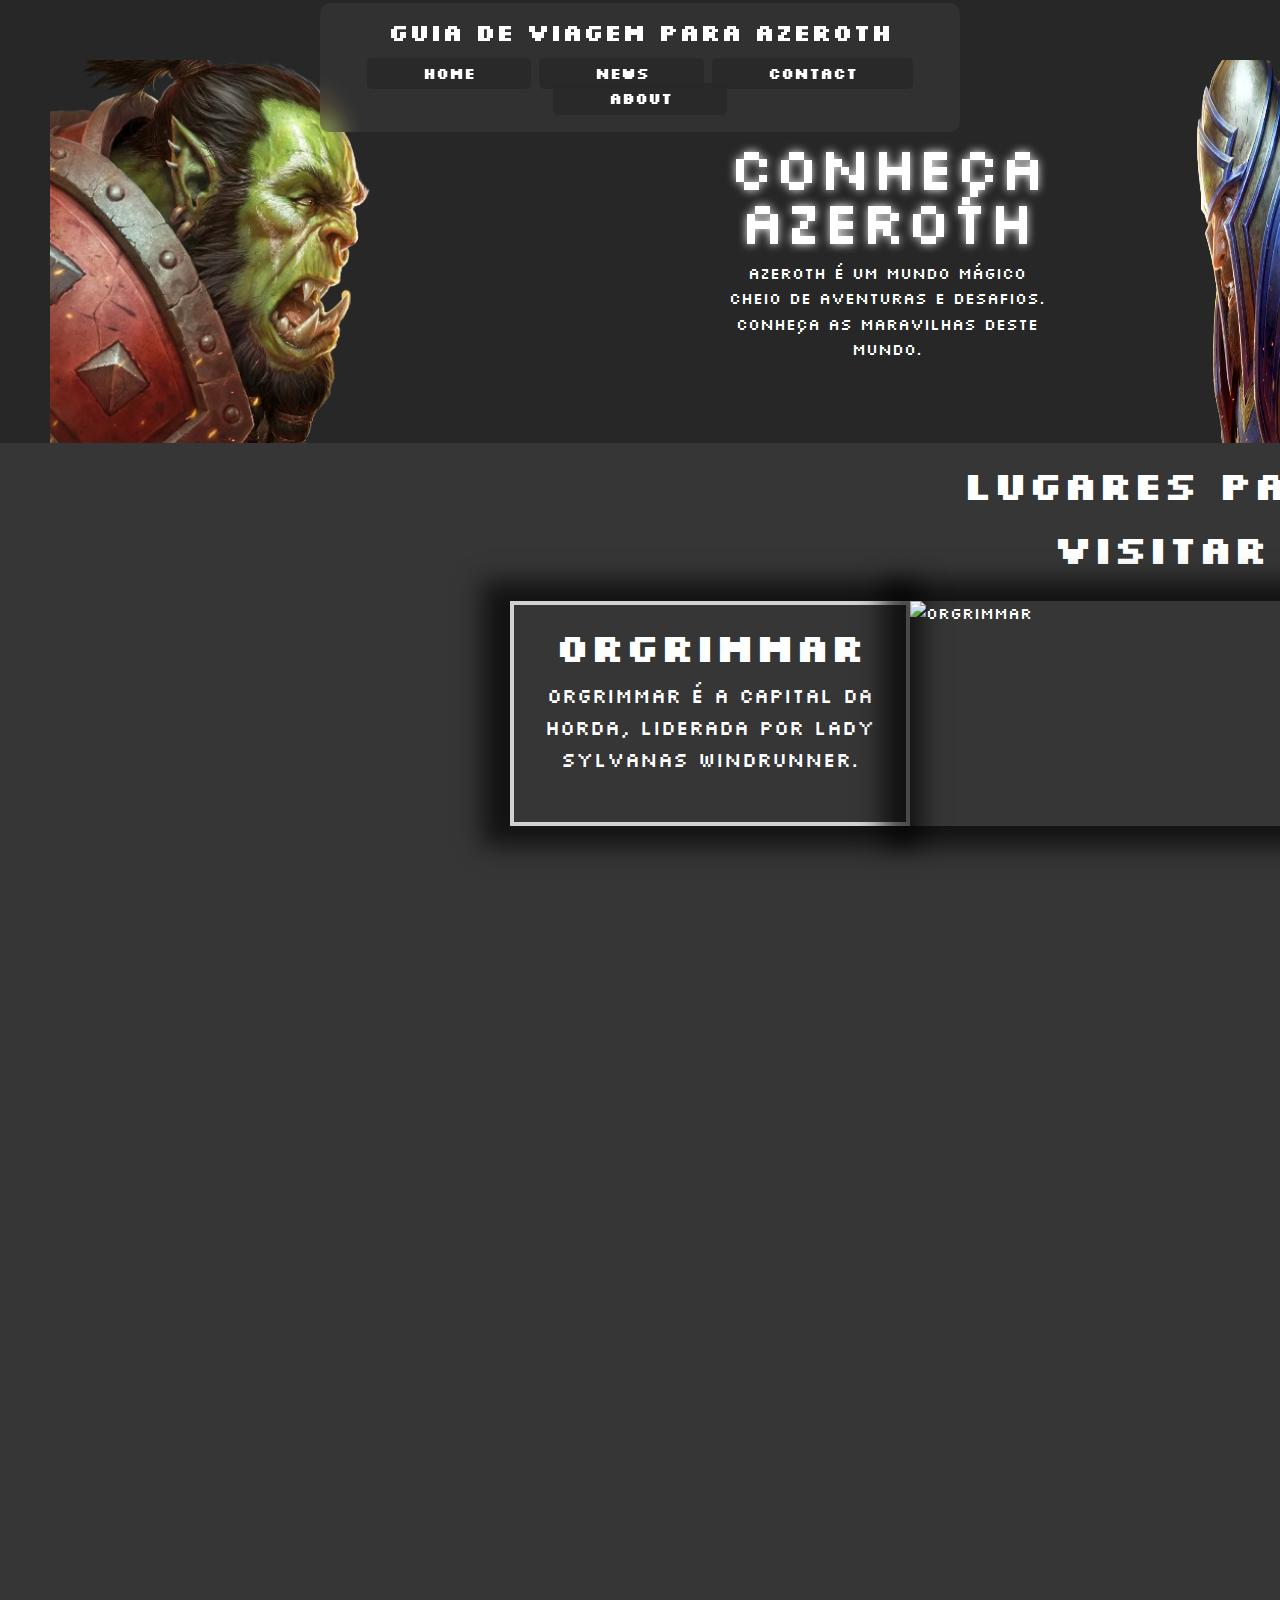
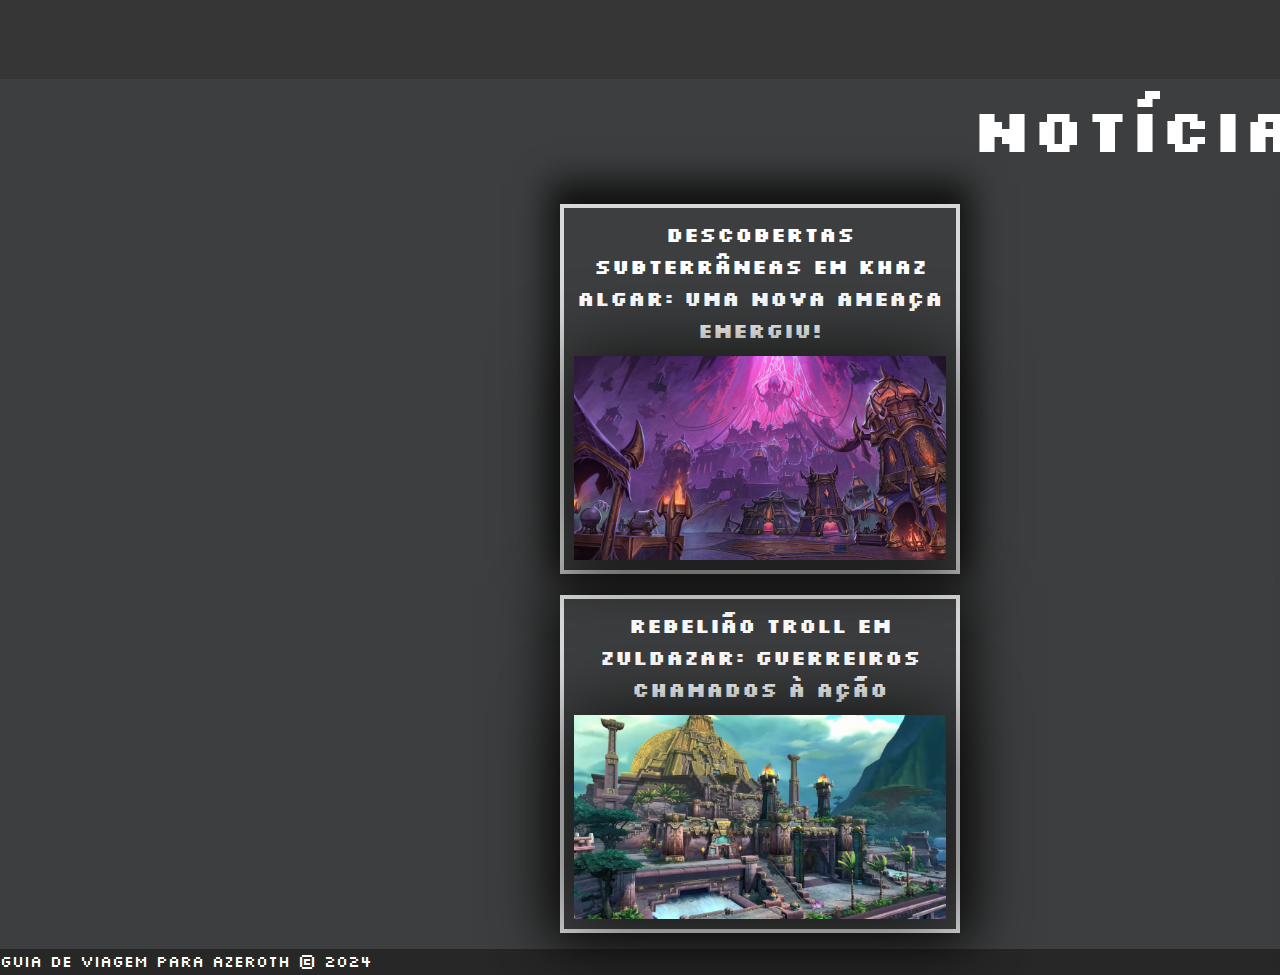
==== index.html @ 990180a2 "Versão 1 da Atividade Somativa 1 de Desenvolvimento Web - Guia de Viagem Azeroth" ====
<!DOCTYPE html>
<html>
<head>
    <meta name="viewport" content="width=device-width, initial-scale=1.0">
    <meta charset="UTF-8">
    <link rel="stylesheet" href="style/style.css">
    <link rel="preconnect" href="https://fonts.googleapis.com">
    <link rel="preconnect" href="https://fonts.gstatic.com" crossorigin>
    <link href="https://fonts.googleapis.com/css2?family=Jacquard+12&family=Silkscreen:wght@400;700&display=swap" rel="stylesheet">
    <script src="script/script.js" defer></script>
    <title>Guia de Viagem para Azeroth</title>
</head>
<body>
    <div class="content">
        <div class="header">
            <header>
                <h1>Guia de Viagem para Azeroth</h1>
                <div class="buttons">
                    <a class="btn" id="botao-home" href="#home">Home</a>
                    <a class="btn" id="botao-noticias" href="#container-news">News</a>
                    <a class="btn" href="contact.html">Contact</a>
                    <a class="btn" href="about.html">About</a>
                </div>
            </header>
        </div>
        <main>
            <section class="container">
                <div class="orc">
                    <img src="imgs/orc.png" alt="orc" class="hidden">
                </div>
                <div class="text">
                        <h2 class="hidden texto-pulsando">Conheça Azeroth</h2>
                        <p class="hidden">Azeroth é um mundo mágico cheio de aventuras e desafios. Conheça as maravilhas deste mundo.</p>
                </div>
                <div class="human">
                    <img src="imgs/humano.png" alt="humano" class="hidden">
                </div>
            </section>
            <section class="container-lugares">
                <div id="titulo" class="hidden">
                    <h2>Lugares para visitar</h2>
                </div>
                <div id="orgrimmar" class="hidden">
                    <h3>Orgrimmar</h3>
                    <p>Orgrimmar é a capital da Horda, liderada por Lady Sylvanas Windrunner.</p>
                </div>
                <div id="imagem-orgrimmar" class="hidden">
                    <img src="imgs/orgrimmar.png" alt="Orgrimmar" class="image-lugares">
                </div>
                <div id="altaforja" class="hidden">
                    <h3>Altaforja</h3>
                    <p>Altaforja é a capital dos Anões, liderada por Muradin Barbabronze.</p>
                </div>
                <div id="imagem-altaforja" class="hidden">
                    <img src="imgs/altaforja.png" alt="Altaforja" class="image-lugares">
                </div>
                <div id="queldanas" class="hidden">
                    <h3>Ilha de Quel'Danas</h3>
                    <p>Ilha de Quel'Danas é um lugar mágico e cheio de aventuras.</p>
                </div>
                <div id="imagem-queldanas" class="hidden">
                    <img src="imgs/queldanas.png" alt="Ilha de Quel'Danas" class="image-lugares">
                </div>
                <div id="ventobravo" class="hidden">
                    <h3>Ventobravo</h3>
                    <p>Ventobravo é a capital da Aliança, liderada por Anduin Wrynn.</p>
                </div>
                <div id="imagem-ventobravo" class="hidden">
                    <img src="imgs/ventobravo.png" alt="Ventobravo" class="image-lugares">
                </div>
            </section>
            <section class="container-news" id="news">
                <div class="wrapper">
                    <article id="titulo">
                        <h2>Notícias</h2>
                    </article>
                    <article id="primeiro-artigo">
                        <h3>Descobertas Subterrâneas em Khaz Algar: Uma Nova Ameaça Emergiu!</h3>
                        <div class="imagem-artigo">    
                            <img src="imgs/khazalgar.png" alt="Khaz Algar">
                            <div class="texto-artigo">
                                <p>As profundezas de Khaz Algar foram recentemente desenterradas, revelando perigos nunca antes vistos.</p>
                            </div>
                        </div>
                    </article>
                    <article id="segundo-artigo">
                        <h3>Festival da Colheita em Pandária: Uma Celebração de Abundância</h3>
                        <div class="imagem-artigo">
                            <img src="imgs/pandaria.png" alt="Pandária">
                            <div class="texto-artigo">
                                <p>O Festival da Colheita anual está em pleno andamento em Pandária.</p>
                            </div>
                        </div>
                    </article>
                    <article id="terceiro-artigo">
                        <h3>Rebelião Troll em Zuldazar: Guerreiros Chamados à Ação</h3>
                        <div class="imagem-artigo">
                            <img src="imgs/zuldazar.png" alt="Zuldazar">
                            <div class="texto-artigo">
                                <p>Em Zuldazar, uma facção de trolls dissidentes, conhecida como os "Zandalari Renegados", iniciou uma rebelião contra o Rei Rastakhan.</p>
                            </div>
                        </div>
                    </article>
                    <article id="quarto-artigo">
                        <h3>Despertar dos Dracthyr: Profecias Ancestrais e Alianças Misteriosas</h3>
                        <div class="imagem-artigo">
                            <img src="imgs/dracthyr.png" alt="Dracthyr">
                            <div class="texto-artigo">
                                <p>Nas profundezas esquecidas de Azeroth, uma antiga profecia dos Dracthyr foi desenterrada, prevendo o retorno de um poder dracônico há muito perdido.</p>
                            </div>
                        </div>
                    </article>
                </div>
            </section>
        </main>
        <footer>
            <p>Guia de Viagem para Azeroth &copy; 2024</p>
        </footer>
    </div>
</body>
</html>
---- style/style.css ----
* {
    margin: 0;
    padding: 0;
    box-sizing: border-box;
    font-family: "Silkscreen", sans-serif;
}
@keyframes fadeIn {
    from {
        transform: translateX(50px);
    }
    to {
        transform: translateX(0);
    }
}
.hidden {
    opacity: 0;
}
.visible {
    opacity: 1;
    animation: fadeIn 1 forwards;
}
@keyframes pulsa {
    0% {
        text-shadow: 0 0 10px rgba(255, 255, 255, 0.8);
        transform: scale(1);
    }
    50% {
        text-shadow: 0 0 20px rgba(255, 255, 255, 0.8);
        transform: scale(1.0001);
    }
    100% {
        text-shadow: 0 0 10px rgba(255, 255, 255, 0.8);
        transform: scale(1);
    }
}
.texto-pulsando {
    font-size: 48px;
    color: #ffffff;
    animation: pulsa 10s infinite;
}
/* CSS - index.html */
body {
    line-height: 1.6;
    background-color: #272727;
    color: #ffffff;
}

.header {
    display: flex;
    justify-content: center;
}

header {
    background: rgba(73, 72, 72, 0.3);
    color: #fff;
    padding: 10px 10px;
    margin-top: 0.2%;
    text-align: center;
    position: fixed;
    z-index: 2;
    width: 50%;
    border-radius: 10px;
    backdrop-filter: blur(10px);
}
.buttons {
    padding: 10px 0px;
}
.btn {
    padding: 1% 9%;
    color: #ffffff;
    width: 50px;
    background: rgba(41, 40, 40, 0.8);
    border-radius: 5px;
    text-align: center;
    user-select: none;
    cursor: pointer;
    text-decoration: none;
    font-family: "Silkscreen", sans-serif;
    font-size: 15px;
    font-weight: bold;
}
.btn:hover {
    background: #030303;
    color: #ffffff;
}
header h1 {
    font-size: 24px;
    text-align: center;
}
main h2  {
    text-align: center;
    font-size: 20px;
}
main p {
    text-align: center;
    font-size: 14px;;
}

.container {
    padding-top: 4.7%;
    display: grid;
    grid-template-columns: 1fr 1fr 1fr;
    justify-content: center;
    z-index: 0;
}
.container .orc {
    grid-column-start: 1;
    grid-column-end: 2;
}
.container .orc img {
    height: 100%;
    transform: translateX(50px);
    transition: opacity 2s, transform 5s;
}
.container .human {
    grid-column-start: 3;
    grid-column-end: 4;
    grid-row-start: 1;
}
.container .human img {
    height: 100%;
    width: 100%;
    transform: translateX(50px);
    transition: opacity 1.5s, transform 1s;
}
.container .text {
    grid-column-start: 2;
    grid-column-end: 3;
    grid-row-start: 1;
    display: flex;
    align-items: center;
    flex-direction: column;
    justify-content: center;
}
.text {
     z-index: 1;
}
.text h2 {
    font-size: 60px;
    text-align: center;
    font-weight: 400;
    font-style: normal;
    line-height: 90%;
    padding-bottom: 4%;
    transform: translateX(50px);
    transition: opacity 5s, transform 5s;
    text-shadow: 0 0 10px #ffffff, 0 0 0px #ffffff, 0 0 0px #ffffff, 0 0 0px #ffffff, 0 0 0px #ffffff, 0 0 0px #ffffff, 0 0 0px #ffffff, 0 0 0px #ffffff;
}
.text p {
    font-size: 16px;
    text-align: center;
    transform: translateX(50px);
    transition: opacity 10s, transform 5s;
}

.container-lugares div {
    opacity: 0;
    transform: translateX(50px);
    transition: opacity 1s, transform 1s;
}

.container-lugares div.visible {
    opacity: 1;
    transform: translateX(0);
}
#orgrimmar {
    animation-delay: 1s;
}
#imagem-orgrimmar {
    animation-delay: 1s;
}
#altaforja {
    animation-delay: 1.5s;
}
#imagem-altaforja {
    animation-delay: 1.5s;
}
#queldanas {
    animation-delay: 2s;
}
#imagem-queldanas {
    animation-delay: 2s;
}
#ventobravo {
    animation-delay: 2.5s;
}
#imagem-ventobravo {
    animation-delay: 2.5s;
}
.container-lugares {
    display: grid;
    align-items: center;
    grid-template-columns: 500px 400px 500px 500px;
    background-color: #363636;
    padding: 10px;
}
.container-lugares #titulo {
    grid-column-start: 3;
    grid-column-end: 4;
    padding-bottom: 20px;
    text-align: center;
    
}
.container-lugares #orgrimmar {
    -webkit-box-shadow: -8px 0px 23px 20px rgba(0,0,0,0.66);
    -moz-box-shadow: -8px 0px 23px 20px rgba(0,0,0,0.66);
    box-shadow: -8px 0px 23px 20px rgba(0,0,0,0.66);
    grid-column-start: 2;
    grid-column-end: 3;
    border: 4px solid rgba(250, 250, 250, 0.8);
    padding: 10px;
    text-align: center;
}

.container-lugares #orgrimmar h3 {
    font-size: 40px;

}
.container-lugares #orgrimmar p {
    font-size: 20px;
    padding-bottom: 10%;

}
.container-lugares #imagem-orgrimmar {
    -webkit-box-shadow: -8px 0px 23px 20px rgba(0,0,0,0.66);
    -moz-box-shadow: -8px 0px 23px 20px rgba(0,0,0,0.66);
    box-shadow: -8px 0px 23px 20px rgba(0,0,0,0.66);
    grid-column-start: 3;
    grid-column-end: 4;
    height: 100%;
}
.container-lugares #imagem-orgrimmar img {
    width: 100%;
    height: 100%;
}
.container-lugares #altaforja {
    -webkit-box-shadow: 16px 0px 23px 20px rgba(0,0,0,0.66);
    -moz-box-shadow: 16px 0px 23px 20px rgba(0,0,0,0.66);
    box-shadow: 16px 0px 23px 20px rgba(0,0,0,0.66);
    grid-column-start: 4;
    grid-column-end: 4;
    grid-row-start: 3;
    grid-row-end: 4;
    border: 4px solid rgba(255, 255, 255, 0.8);
    padding: 10px;
    text-align: center;
}
.container-lugares #altaforja h3 {
    font-size: 40px;

}
.container-lugares #altaforja p {
    font-size: 20px;
    padding-bottom: 10%;

}
.container-lugares #imagem-altaforja {
    -webkit-box-shadow: 16px 0px 23px 20px rgba(0,0,0,0.66);
    -moz-box-shadow: 16px 0px 23px 20px rgba(0,0,0,0.66);
    box-shadow: 16px 0px 23px 20px rgba(0,0,0,0.66);
    grid-column-start: 3;
    grid-column-end: 4;
    height: 100%;
}
.container-lugares #imagem-altaforja img {
    width: 100%;
    height: 100%;
}
.container-lugares #queldanas {
    -webkit-box-shadow: -8px 0px 23px 20px rgba(0,0,0,0.66);
    -moz-box-shadow: -8px 0px 23px 20px rgba(0,0,0,0.66);
    box-shadow: -8px 0px 23px 20px rgba(0,0,0,0.66);
    grid-column-start: 2;
    grid-column-end: 3;
    grid-row-start: 4;
    grid-row-end: 5;
    border: 4px solid rgba(255, 255, 255, 0.8);
    padding: 10px;
    text-align: center;
}
.container-lugares #queldanas h3 {
    font-size: 40px;

}
.container-lugares #queldanas p {
    font-size: 20px;
    padding-bottom: 10%;

}
.container-lugares #imagem-queldanas {
    -webkit-box-shadow: -8px 0px 23px 20px rgba(0,0,0,0.66);
    -moz-box-shadow: -8px 0px 23px 20px rgba(0,0,0,0.66);
    box-shadow: -8px 0px 23px 20px rgba(0,0,0,0.66);
    grid-column-start: 3;
    grid-column-end: 4;
    height: 100%;
}
.container-lugares #imagem-queldanas img {
    width: 100%;
    height: 100%;
}
.container-lugares #ventobravo {
    -webkit-box-shadow: 16px 0px 23px 20px rgba(0,0,0,0.66);
    -moz-box-shadow: 16px 0px 23px 20px rgba(0,0,0,0.66);
    box-shadow: 16px 0px 23px 20px rgba(0,0,0,0.66);
    grid-column-start: 4;
    grid-column-end: 4;
    grid-row-start: 5;
    border: 4px solid rgba(255, 255, 255, 0.8);
    padding: 10px;
    text-align: center;
}
.container-lugares #ventobravo h3 {
    font-size: 40px;

}
.container-lugares #ventobravo p {
    font-size: 20px;
    padding-bottom: 10%;

}
.container-lugares #imagem-ventobravo {
    -webkit-box-shadow: 16px 0px 23px 20px rgba(0,0,0,0.66);
    -moz-box-shadow: 16px 0px 23px 20px rgba(0,0,0,0.66);
    box-shadow: 16px 0px 23px 20px rgba(0,0,0,0.66);
    grid-column-start: 3;
    grid-column-end: 4;
    height: 100%;
}
.container-lugares #imagem-ventobravo img {
    width: 100%;
    height: 100%;
}
.container-lugares h2 {
    font-size: 40px;
}
.container-lugares h3 {
    font-size: 20px;
    font-family: "Silkscreen", sans-serif;
}
.wrapper {
    display: grid;
    align-items: center;
    grid-template-columns: 550px 400px 400px 400px;
    grid-template-rows: 100px 400px 350px;
    background-color: #3d3e3f;
    padding: 10px;
}
.imagem-artigo {
    grid-column-start: 3;
    grid-column-end: 4;
    position: relative;
    height: 100%;
}
.imagem-artigo img {
    -webkit-box-shadow: 0px 0px 73px 3px rgba(0,0,0,0.75);
    -moz-box-shadow: 0px 0px 73px 3px rgba(0,0,0,0.75);
    box-shadow: 0px 0px 73px 3px rgba(0,0,0,0.75);
    height: 100%;
    width: 100%;
    display: block;
    margin: auto;
}
.texto-artigo {
    width: 100%;
    height: 100%;
    position: absolute;
    top: 0;
    left: 0;
    background: rgba(0, 0, 0, 0.5);
    display: flex;
    justify-content: center;
    align-items: center;
    flex-direction: column;
    opacity: 0;
    transition: opacity 0.6s;
}
.texto-artigo:hover {
    opacity: 1;
}
.texto-artigo p {
    font-size: 15px;
    text-shadow: 0 0 10px #ffffff, 0 0 20px #ffffff, 0 0 30px #ffffff, 0 0 40px #ffffff, 0 0 70px #ffffff, 0 0 80px #ffffff, 0 0 100px #ffffff, 0 0 150px #ffffff;
}
.texto-artigo > * {
    transform: translateY(25px);
    transition: transform 0.6s;
}
.texto-artigo:hover > * {
    transform: translateY(0);
}
.container-news #titulo {
    grid-column-start: 3;
    grid-column-end: 4;
    padding: 10px;
    padding-bottom: 30px;
    text-align: center;
}
.container-news #titulo h2 {
    font-size: 60px;
 
}

.container-news #primeiro-artigo {
    -webkit-box-shadow: 0px -11px 32px 11px rgba(0,0,0,0.75);
    -moz-box-shadow: 0px -11px 32px 11px rgba(0,0,0,0.75);
    box-shadow: 0px -11px 32px 11px rgba(0,0,0,0.75);
    grid-column-start: 2;
    grid-column-end: 3;
    border: 4px solid rgba(255, 255, 255, 0.8);
    padding: 10px;
    text-align: center;
}
#primeiro-artigo h3 {
    padding-bottom: 10px
}
.container-news #segundo-artigo {
    -webkit-box-shadow: 0px 0px 50px 11px rgba(0,0,0,0.75);
    -moz-box-shadow: 0px 0px 50px 11px rgba(0,0,0,0.75);
    box-shadow: 0px 0px 50px 11px rgba(0,0,0,0.75);
    grid-column-start: 4;
    grid-column-end: 4;
    border: 4px solid rgba(255, 255, 255, 0.8);
    padding: 10px;
    text-align: center;
}
#segundo-artigo h3 {
    padding-bottom: 10px
}
.container-news #terceiro-artigo {
    -webkit-box-shadow: 0px 0px 50px 11px rgba(0,0,0,0.75);
    -moz-box-shadow: 0px 0px 50px 11px rgba(0,0,0,0.75);
    box-shadow: 0px 0px 50px 11px rgba(0,0,0,0.75);
    grid-column-start: 2;
    grid-column-end: 3;
    border: 4px solid rgba(255, 255, 255, 0.8);
    padding: 10px;
    text-align: center;
}
#terceiro-artigo h3 {
    padding-bottom: 10px
}
.container-news #quarto-artigo {
    -webkit-box-shadow: 0px 11px 50px 11px rgba(0,0,0,0.75);
    -moz-box-shadow: 0px 11px 50px 11px rgba(0,0,0,0.75);
    box-shadow: 0px 11px 50px 11px rgba(0,0,0,0.75);
    grid-column-start: 4;
    grid-column-end: 4;
    border: 4px solid rgba(255, 255, 255, 0.8);
    padding: 10px;
    text-align: center;
}
#quarto-artigo h3 {
    padding-bottom: 10px
}
.container-news h3 {
    font-size: 20px;
}

/* CSS - about.html*/

.container-about {
    height: 100vh;
    display: grid;
    place-items: center;
}
.container-about .about {
    width: 50%;

    text-align: center;
}
.container-about h2 {
    font-size: 50px;
    text-align: center;
    padding-bottom: 20px;
    transform: translateX(50px);
    transition: opacity 5s, transform 5s;
    text-shadow: 0 0 1px #ffffff, 0 0 0px #ffffff, 0 0 0px #ffffff, 0 0 0px #ffffff, 0 0 0px #ffffff, 0 0 0px #ffffff, 0 0 0px #ffffff, 0 0 10px #ffffff;
}
.container-about .p1 {
    font-size: 20px;
    text-align: center;
    transform: translateX(50px);
    transition: opacity 5s, transform 5s;
    padding-bottom: 20px;
}
.container-about .p2 {
    font-size: 20px;
    text-align: center;
    transform: translateX(50px);
    transition: opacity 10s, transform 10s;
    padding-bottom: 20px;
}

/* CSS - contact.html */

.container-contact {
    height: 100vh;
    display: grid;
    grid-template-columns: 1fr 1fr 1fr;
    place-items: center;
}
.form {
    transform: translateX(50px);
    transition: opacity 3s, transform 5s;
    -webkit-box-shadow: 0px 0px 23px 11px rgba(0,0,0,0.75);
    -moz-box-shadow: 0px 0px 23px 11px rgba(0,0,0,0.75);
    box-shadow: 0px 0px 23px 11px rgba(0,0,0,0.75);
    grid-column-start: 2;
    width: 50%;
    height: 25%;
    align-items: center;
    text-align: center;
    border: 4px solid rgba(255, 255, 255, 0.8);
}
.form h2{
    font-size: 30px;
}
.form .botao {
    -webkit-box-shadow: 0px 9px 25px 8px rgba(0,0,0,0.75);
    -moz-box-shadow: 0px 9px 25px 8px rgba(0,0,0,0.75);
    box-shadow: 0px 9px 25px 8px rgba(0,0,0,0.75);
    padding: 1% 5%;
    color: #ffffff;
    background: rgba(41, 40, 40, 1);
    border: 3px solid rgba(255, 255, 255, 1);
    border-radius: 10px;
    text-align: center;
    cursor: pointer;
    font-size: 15px;
    font-weight: bold;
}
.form .label-agree-term {
    font-size: 15px;
}
/* CSS - formAction.html */

.formaction-container {
    height: 100vh;
    display: grid;
    grid-template-columns: 1fr 1fr 1fr;
    place-items: center;
}
.formaction-container .textos{
    transform: translateX(-50px);
    transition: opacity 3s, transform 5s;
    -webkit-box-shadow: 0px 0px 23px 11px rgba(0,0,0,0.75);
    -moz-box-shadow: 0px 0px 23px 11px rgba(0,0,0,0.75);
    box-shadow: 0px 0px 23px 11px rgba(0,0,0,0.75);
    grid-column-start: 2;
    width: 50%;
    height: 25%;
    text-align: center;
    font-size: 30px;
    border: 4px solid rgba(255, 255, 255, 0.8);
}
.formaction-container .botao {
    -webkit-box-shadow: 0px 9px 25px 8px rgba(0,0,0,0.75);
-moz-box-shadow: 0px 9px 25px 8px rgba(0,0,0,0.75);
box-shadow: 0px 9px 25px 8px rgba(0,0,0,0.75);
    padding: 1% 5%;
    color: #ffffff;
    background: rgba(41, 40, 40, 1);
    border: 3px solid rgba(255, 255, 255, 1);
    border-radius: 10px;
    text-align: center;
    cursor: pointer;
    font-size: 15px;
    font-weight: bold;
}
.botao:hover {
    background: rgba(29, 28, 28, 1);
    color: #ffffff;
}
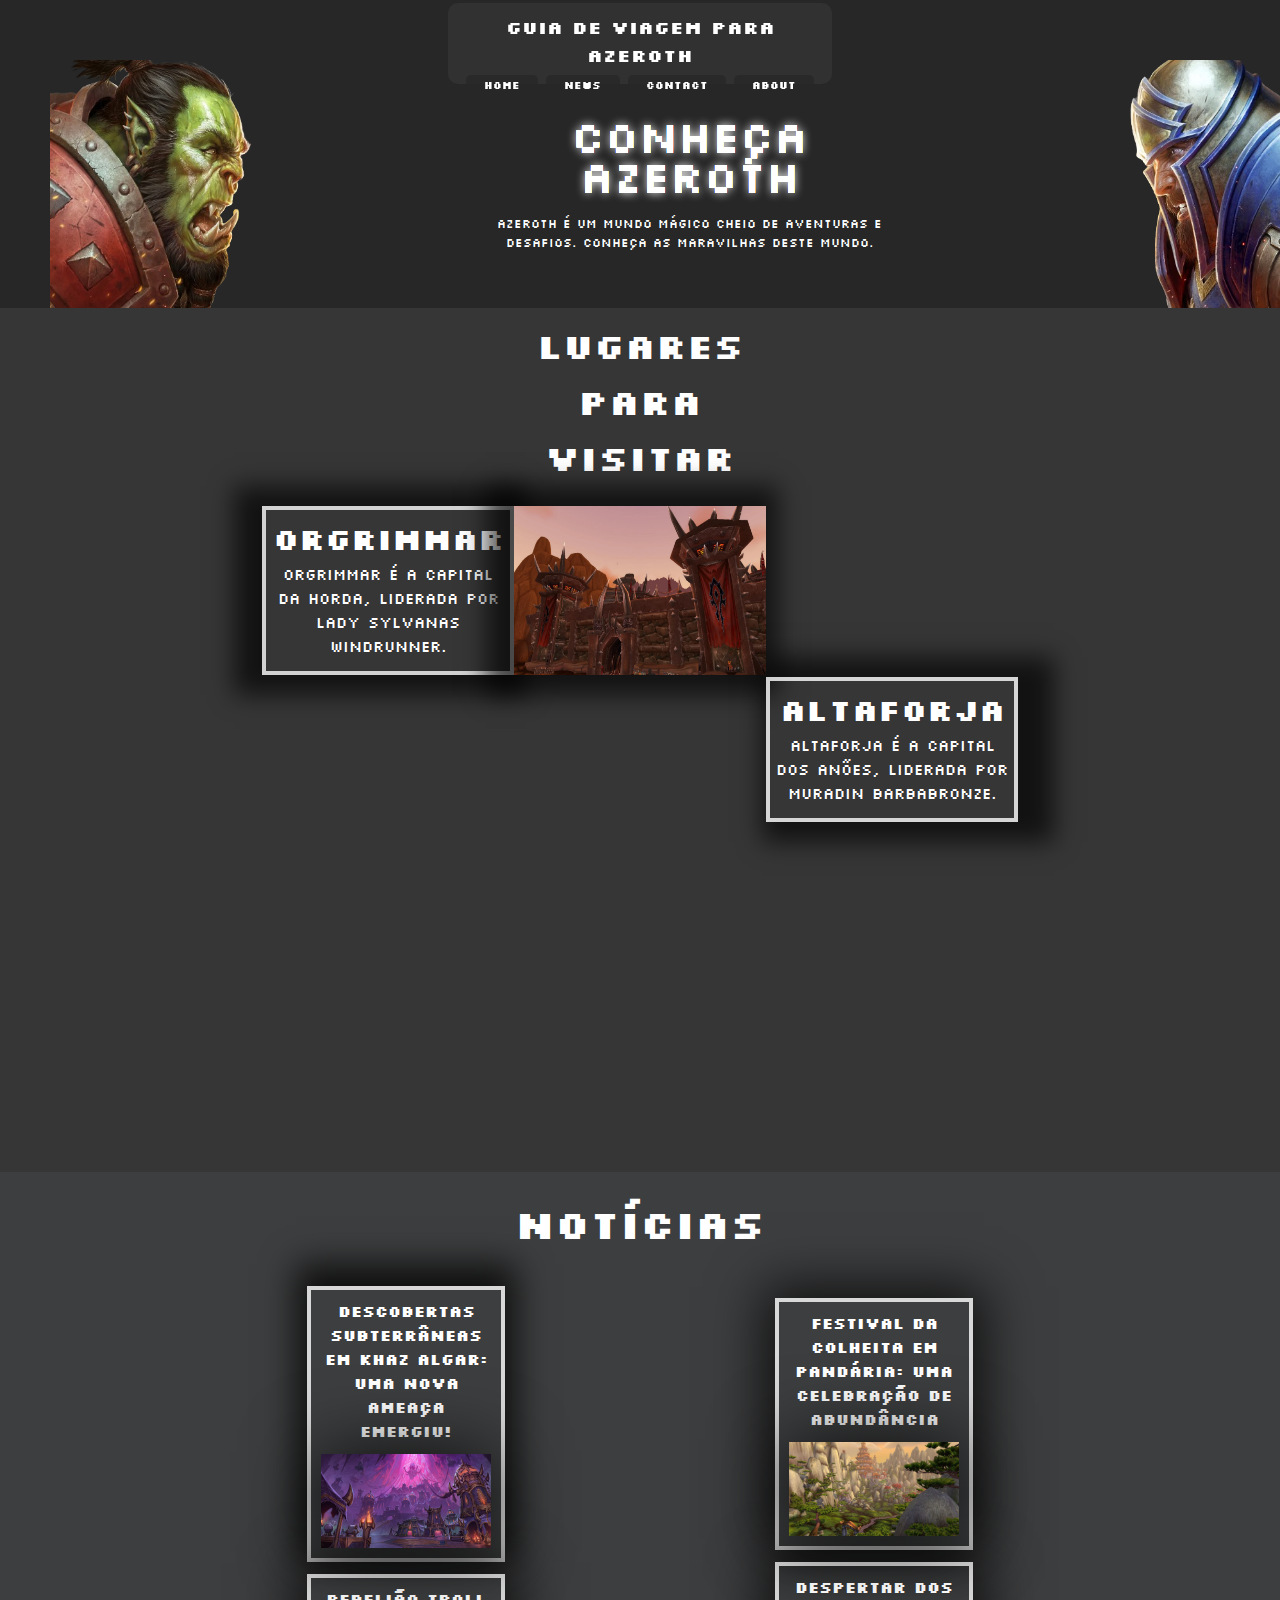
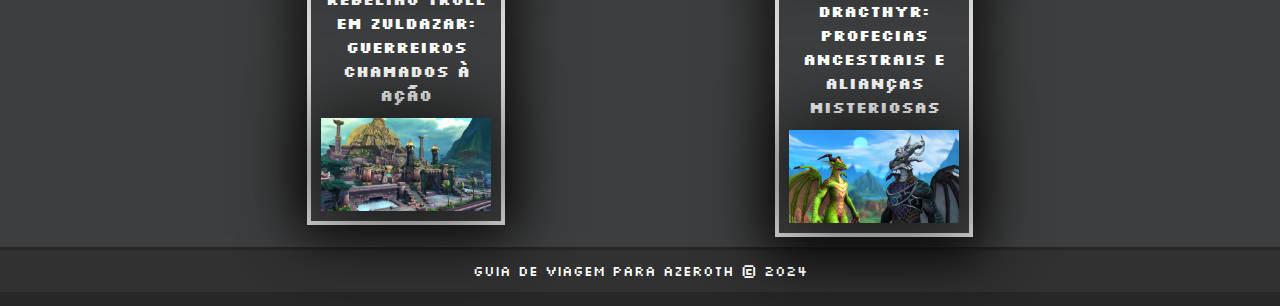
==== commit 111b669a: "autoria" ====
--- a/index.html
+++ b/index.html
@@ -1,3 +1,5 @@
+<!--Código escrito por Ruan Sarot Gonzalez.-->
+<!--Projeto desenvolvido para a matéria de Desenvolvimento Web.-->
 <!DOCTYPE html>
 <html>
 <head>
--- a/style/style.css
+++ b/style/style.css
@@ -34,7 +34,6 @@
     }
 }
 .texto-pulsando {
-    font-size: 48px;
     color: #ffffff;
     animation: pulsa 10s infinite;
 }
@@ -58,17 +57,18 @@
     text-align: center;
     position: fixed;
     z-index: 2;
-    width: 50%;
+    width: 30%;
+    height: 9%;
     border-radius: 10px;
     backdrop-filter: blur(10px);
 }
 .buttons {
-    padding: 10px 0px;
+    padding: 10px -1px;
 }
 .btn {
-    padding: 1% 9%;
-    color: #ffffff;
-    width: 50px;
+    padding: 1% 5%;
+    color: #ffffff;
+    width: 10px;
     background: rgba(41, 40, 40, 0.8);
     border-radius: 5px;
     text-align: center;
@@ -76,7 +76,7 @@
     cursor: pointer;
     text-decoration: none;
     font-family: "Silkscreen", sans-serif;
-    font-size: 15px;
+    font-size: 10px;
     font-weight: bold;
 }
 .btn:hover {
@@ -84,7 +84,7 @@
     color: #ffffff;
 }
 header h1 {
-    font-size: 24px;
+    font-size: 18px;
     text-align: center;
 }
 main h2  {
@@ -109,6 +109,8 @@
 }
 .container .orc img {
     height: 100%;
+    width: 100%;
+    max-width: 100%;
     transform: translateX(50px);
     transition: opacity 2s, transform 5s;
 }
@@ -120,6 +122,7 @@
 .container .human img {
     height: 100%;
     width: 100%;
+    max-width: 100%;
     transform: translateX(50px);
     transition: opacity 1.5s, transform 1s;
 }
@@ -136,7 +139,7 @@
      z-index: 1;
 }
 .text h2 {
-    font-size: 60px;
+    font-size: 45px;
     text-align: center;
     font-weight: 400;
     font-style: normal;
@@ -147,7 +150,7 @@
     text-shadow: 0 0 10px #ffffff, 0 0 0px #ffffff, 0 0 0px #ffffff, 0 0 0px #ffffff, 0 0 0px #ffffff, 0 0 0px #ffffff, 0 0 0px #ffffff, 0 0 0px #ffffff;
 }
 .text p {
-    font-size: 16px;
+    font-size: 12px;
     text-align: center;
     transform: translateX(50px);
     transition: opacity 10s, transform 5s;
@@ -190,7 +193,7 @@
 .container-lugares {
     display: grid;
     align-items: center;
-    grid-template-columns: 500px 400px 500px 500px;
+    grid-template-columns: 20% 20% 20% 20% 20%;
     background-color: #363636;
     padding: 10px;
 }
@@ -208,17 +211,17 @@
     grid-column-start: 2;
     grid-column-end: 3;
     border: 4px solid rgba(250, 250, 250, 0.8);
-    padding: 10px;
+    padding: 5px;
     text-align: center;
 }
 
 .container-lugares #orgrimmar h3 {
-    font-size: 40px;
+    font-size: 30px;
 
 }
 .container-lugares #orgrimmar p {
-    font-size: 20px;
-    padding-bottom: 10%;
+    font-size: 15px;
+    padding-bottom: 3%;
 
 }
 .container-lugares #imagem-orgrimmar {
@@ -232,6 +235,7 @@
 .container-lugares #imagem-orgrimmar img {
     width: 100%;
     height: 100%;
+    max-width: 100%;
 }
 .container-lugares #altaforja {
     -webkit-box-shadow: 16px 0px 23px 20px rgba(0,0,0,0.66);
@@ -242,16 +246,16 @@
     grid-row-start: 3;
     grid-row-end: 4;
     border: 4px solid rgba(255, 255, 255, 0.8);
-    padding: 10px;
+    padding: 5px;
     text-align: center;
 }
 .container-lugares #altaforja h3 {
-    font-size: 40px;
+    font-size: 30px;
 
 }
 .container-lugares #altaforja p {
-    font-size: 20px;
-    padding-bottom: 10%;
+    font-size: 15px;
+    padding-bottom: 3%;
 
 }
 .container-lugares #imagem-altaforja {
@@ -265,6 +269,7 @@
 .container-lugares #imagem-altaforja img {
     width: 100%;
     height: 100%;
+    max-width: 100%;
 }
 .container-lugares #queldanas {
     -webkit-box-shadow: -8px 0px 23px 20px rgba(0,0,0,0.66);
@@ -275,16 +280,16 @@
     grid-row-start: 4;
     grid-row-end: 5;
     border: 4px solid rgba(255, 255, 255, 0.8);
-    padding: 10px;
+    padding: 5px;
     text-align: center;
 }
 .container-lugares #queldanas h3 {
-    font-size: 40px;
+    font-size: 30px;
 
 }
 .container-lugares #queldanas p {
-    font-size: 20px;
-    padding-bottom: 10%;
+    font-size: 15px;
+    padding-bottom: 3%;
 
 }
 .container-lugares #imagem-queldanas {
@@ -298,6 +303,7 @@
 .container-lugares #imagem-queldanas img {
     width: 100%;
     height: 100%;
+    max-width: 100%;
 }
 .container-lugares #ventobravo {
     -webkit-box-shadow: 16px 0px 23px 20px rgba(0,0,0,0.66);
@@ -307,16 +313,16 @@
     grid-column-end: 4;
     grid-row-start: 5;
     border: 4px solid rgba(255, 255, 255, 0.8);
-    padding: 10px;
+    padding: 5px;
     text-align: center;
 }
 .container-lugares #ventobravo h3 {
-    font-size: 40px;
+    font-size: 30px;
 
 }
 .container-lugares #ventobravo p {
-    font-size: 20px;
-    padding-bottom: 10%;
+    font-size: 15px;
+    padding-bottom: 3%;
 
 }
 .container-lugares #imagem-ventobravo {
@@ -330,19 +336,16 @@
 .container-lugares #imagem-ventobravo img {
     width: 100%;
     height: 100%;
+    max-width: 100%;
 }
 .container-lugares h2 {
-    font-size: 40px;
-}
-.container-lugares h3 {
-    font-size: 20px;
-    font-family: "Silkscreen", sans-serif;
+    font-size: 35px;
 }
 .wrapper {
     display: grid;
     align-items: center;
-    grid-template-columns: 550px 400px 400px 400px;
-    grid-template-rows: 100px 400px 350px;
+    grid-template-columns: 3fr 2fr 1fr 2fr 3fr;
+    grid-template-rows: 0fr 0fr 1fr 0fr 0fr;
     background-color: #3d3e3f;
     padding: 10px;
 }
@@ -358,6 +361,7 @@
     box-shadow: 0px 0px 73px 3px rgba(0,0,0,0.75);
     height: 100%;
     width: 100%;
+    max-width: 100%;
     display: block;
     margin: auto;
 }
@@ -379,7 +383,7 @@
     opacity: 1;
 }
 .texto-artigo p {
-    font-size: 15px;
+    font-size: 13px;
     text-shadow: 0 0 10px #ffffff, 0 0 20px #ffffff, 0 0 30px #ffffff, 0 0 40px #ffffff, 0 0 70px #ffffff, 0 0 80px #ffffff, 0 0 100px #ffffff, 0 0 150px #ffffff;
 }
 .texto-artigo > * {
@@ -397,8 +401,7 @@
     text-align: center;
 }
 .container-news #titulo h2 {
-    font-size: 60px;
- 
+    font-size: 40px;
 }
 
 .container-news #primeiro-artigo {
@@ -454,7 +457,7 @@
     padding-bottom: 10px
 }
 .container-news h3 {
-    font-size: 20px;
+    font-size: 15px;
 }
 
 /* CSS - about.html*/
@@ -466,11 +469,10 @@
 }
 .container-about .about {
     width: 50%;
-
     text-align: center;
 }
 .container-about h2 {
-    font-size: 50px;
+    font-size: 40px;
     text-align: center;
     padding-bottom: 20px;
     transform: translateX(50px);
@@ -478,14 +480,14 @@
     text-shadow: 0 0 1px #ffffff, 0 0 0px #ffffff, 0 0 0px #ffffff, 0 0 0px #ffffff, 0 0 0px #ffffff, 0 0 0px #ffffff, 0 0 0px #ffffff, 0 0 10px #ffffff;
 }
 .container-about .p1 {
-    font-size: 20px;
+    font-size: 15px;
     text-align: center;
     transform: translateX(50px);
     transition: opacity 5s, transform 5s;
     padding-bottom: 20px;
 }
 .container-about .p2 {
-    font-size: 20px;
+    font-size: 13px;
     text-align: center;
     transform: translateX(50px);
     transition: opacity 10s, transform 10s;
@@ -514,7 +516,7 @@
     border: 4px solid rgba(255, 255, 255, 0.8);
 }
 .form h2{
-    font-size: 30px;
+    font-size: 20px;
 }
 .form .botao {
     -webkit-box-shadow: 0px 9px 25px 8px rgba(0,0,0,0.75);
@@ -531,7 +533,7 @@
     font-weight: bold;
 }
 .form .label-agree-term {
-    font-size: 15px;
+    font-size: 10px;
 }
 /* CSS - formAction.html */
 
@@ -551,7 +553,7 @@
     width: 50%;
     height: 25%;
     text-align: center;
-    font-size: 30px;
+    font-size: 23px;
     border: 4px solid rgba(255, 255, 255, 0.8);
 }
 .formaction-container .botao {
@@ -571,4 +573,17 @@
 .botao:hover {
     background: rgba(29, 28, 28, 1);
     color: #ffffff;
+}
+footer {
+    display: flex;
+    justify-content: center;
+    align-items: center;
+    background: rgba(73, 72, 72, 0.3);
+    color: #fff;
+    padding: 10px 10px;
+    margin-top: 0.2%;
+    text-align: center;
+    font-size: 14px;
+    z-index: 2;
+    width: 100%;
 }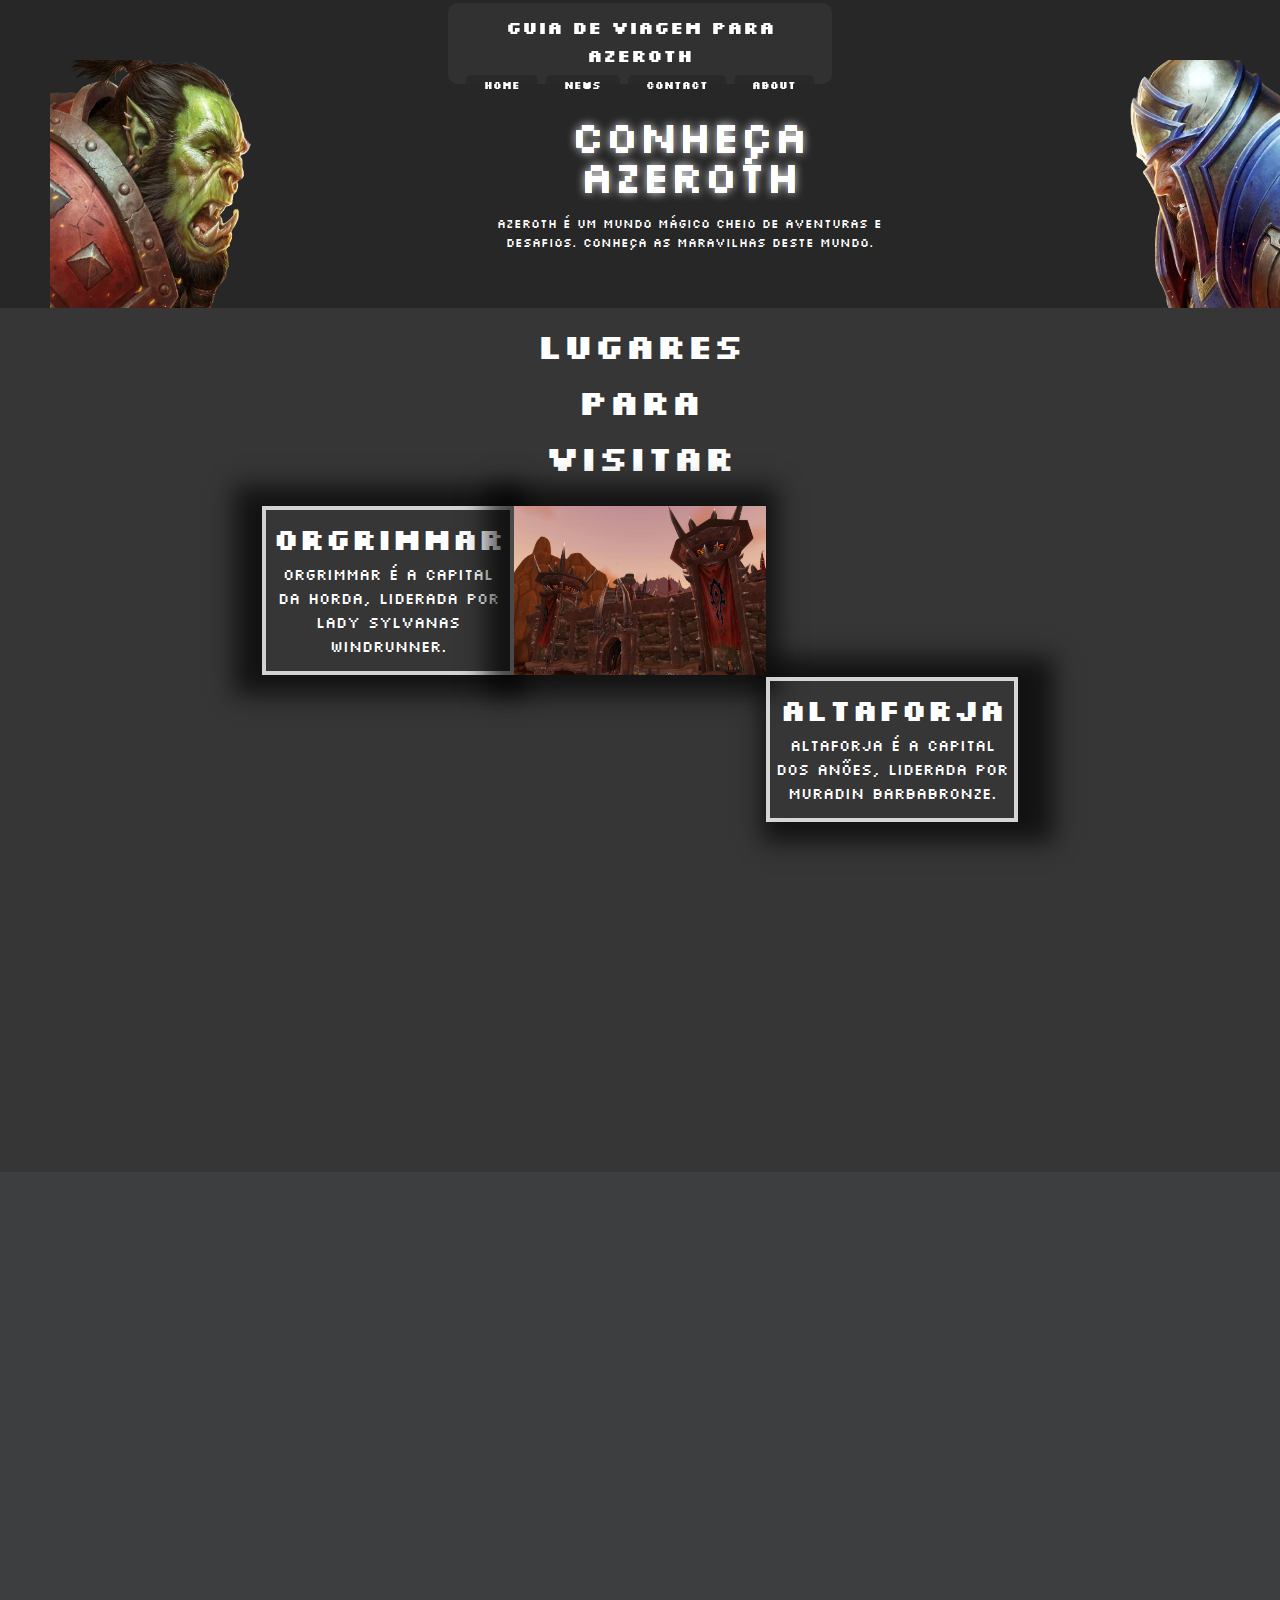
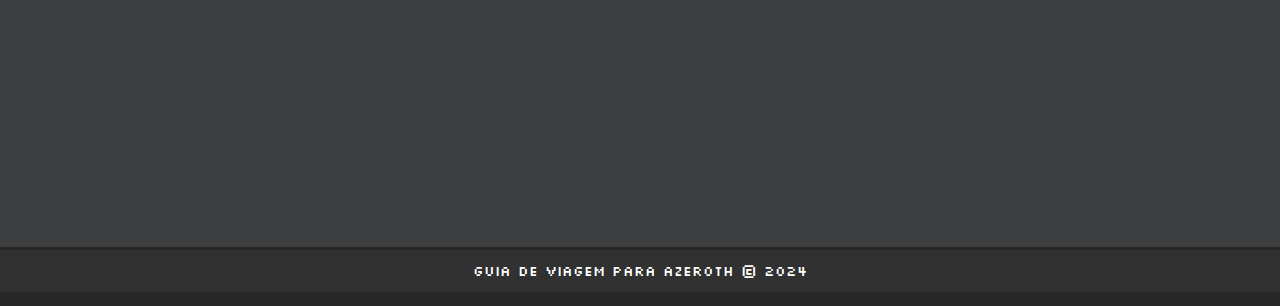
==== commit 45723d56: "corrigido botão news nao voltando direto para a seção news vindo de outras paginas." ====
--- a/index.html
+++ b/index.html
@@ -73,10 +73,10 @@
             </section>
             <section class="container-news" id="news">
                 <div class="wrapper">
-                    <article id="titulo">
+                    <article id="titulo" class="hidden">
                         <h2>Notícias</h2>
                     </article>
-                    <article id="primeiro-artigo">
+                    <article id="primeiro-artigo" class="hidden">
                         <h3>Descobertas Subterrâneas em Khaz Algar: Uma Nova Ameaça Emergiu!</h3>
                         <div class="imagem-artigo">    
                             <img src="imgs/khazalgar.png" alt="Khaz Algar">
@@ -85,7 +85,7 @@
                             </div>
                         </div>
                     </article>
-                    <article id="segundo-artigo">
+                    <article id="segundo-artigo" class="hidden">
                         <h3>Festival da Colheita em Pandária: Uma Celebração de Abundância</h3>
                         <div class="imagem-artigo">
                             <img src="imgs/pandaria.png" alt="Pandária">
@@ -94,7 +94,7 @@
                             </div>
                         </div>
                     </article>
-                    <article id="terceiro-artigo">
+                    <article id="terceiro-artigo" class="hidden">
                         <h3>Rebelião Troll em Zuldazar: Guerreiros Chamados à Ação</h3>
                         <div class="imagem-artigo">
                             <img src="imgs/zuldazar.png" alt="Zuldazar">
@@ -103,7 +103,7 @@
                             </div>
                         </div>
                     </article>
-                    <article id="quarto-artigo">
+                    <article id="quarto-artigo" class="hidden">
                         <h3>Despertar dos Dracthyr: Profecias Ancestrais e Alianças Misteriosas</h3>
                         <div class="imagem-artigo">
                             <img src="imgs/dracthyr.png" alt="Dracthyr">
--- a/style/style.css
+++ b/style/style.css
@@ -399,9 +399,12 @@
     padding: 10px;
     padding-bottom: 30px;
     text-align: center;
+    transform: translateX(50px);
+    transition: opacity 2s, transform 2s;
 }
 .container-news #titulo h2 {
     font-size: 40px;
+
 }
 
 .container-news #primeiro-artigo {
@@ -413,6 +416,8 @@
     border: 4px solid rgba(255, 255, 255, 0.8);
     padding: 10px;
     text-align: center;
+    transform: translateX(50px);
+    transition: opacity 5s, transform 5s;
 }
 #primeiro-artigo h3 {
     padding-bottom: 10px
@@ -426,9 +431,11 @@
     border: 4px solid rgba(255, 255, 255, 0.8);
     padding: 10px;
     text-align: center;
+    transform: translateX(50px);
+    transition: opacity 5s, transform 5s;
 }
 #segundo-artigo h3 {
-    padding-bottom: 10px
+    padding-bottom: 5px
 }
 .container-news #terceiro-artigo {
     -webkit-box-shadow: 0px 0px 50px 11px rgba(0,0,0,0.75);
@@ -439,6 +446,8 @@
     border: 4px solid rgba(255, 255, 255, 0.8);
     padding: 10px;
     text-align: center;
+    transform: translateX(50px);
+    transition: opacity 5s, transform 5s;
 }
 #terceiro-artigo h3 {
     padding-bottom: 10px
@@ -452,6 +461,8 @@
     border: 4px solid rgba(255, 255, 255, 0.8);
     padding: 10px;
     text-align: center;
+    transform: translateX(50px);
+    transition: opacity 5s, transform 5s;
 }
 #quarto-artigo h3 {
     padding-bottom: 10px
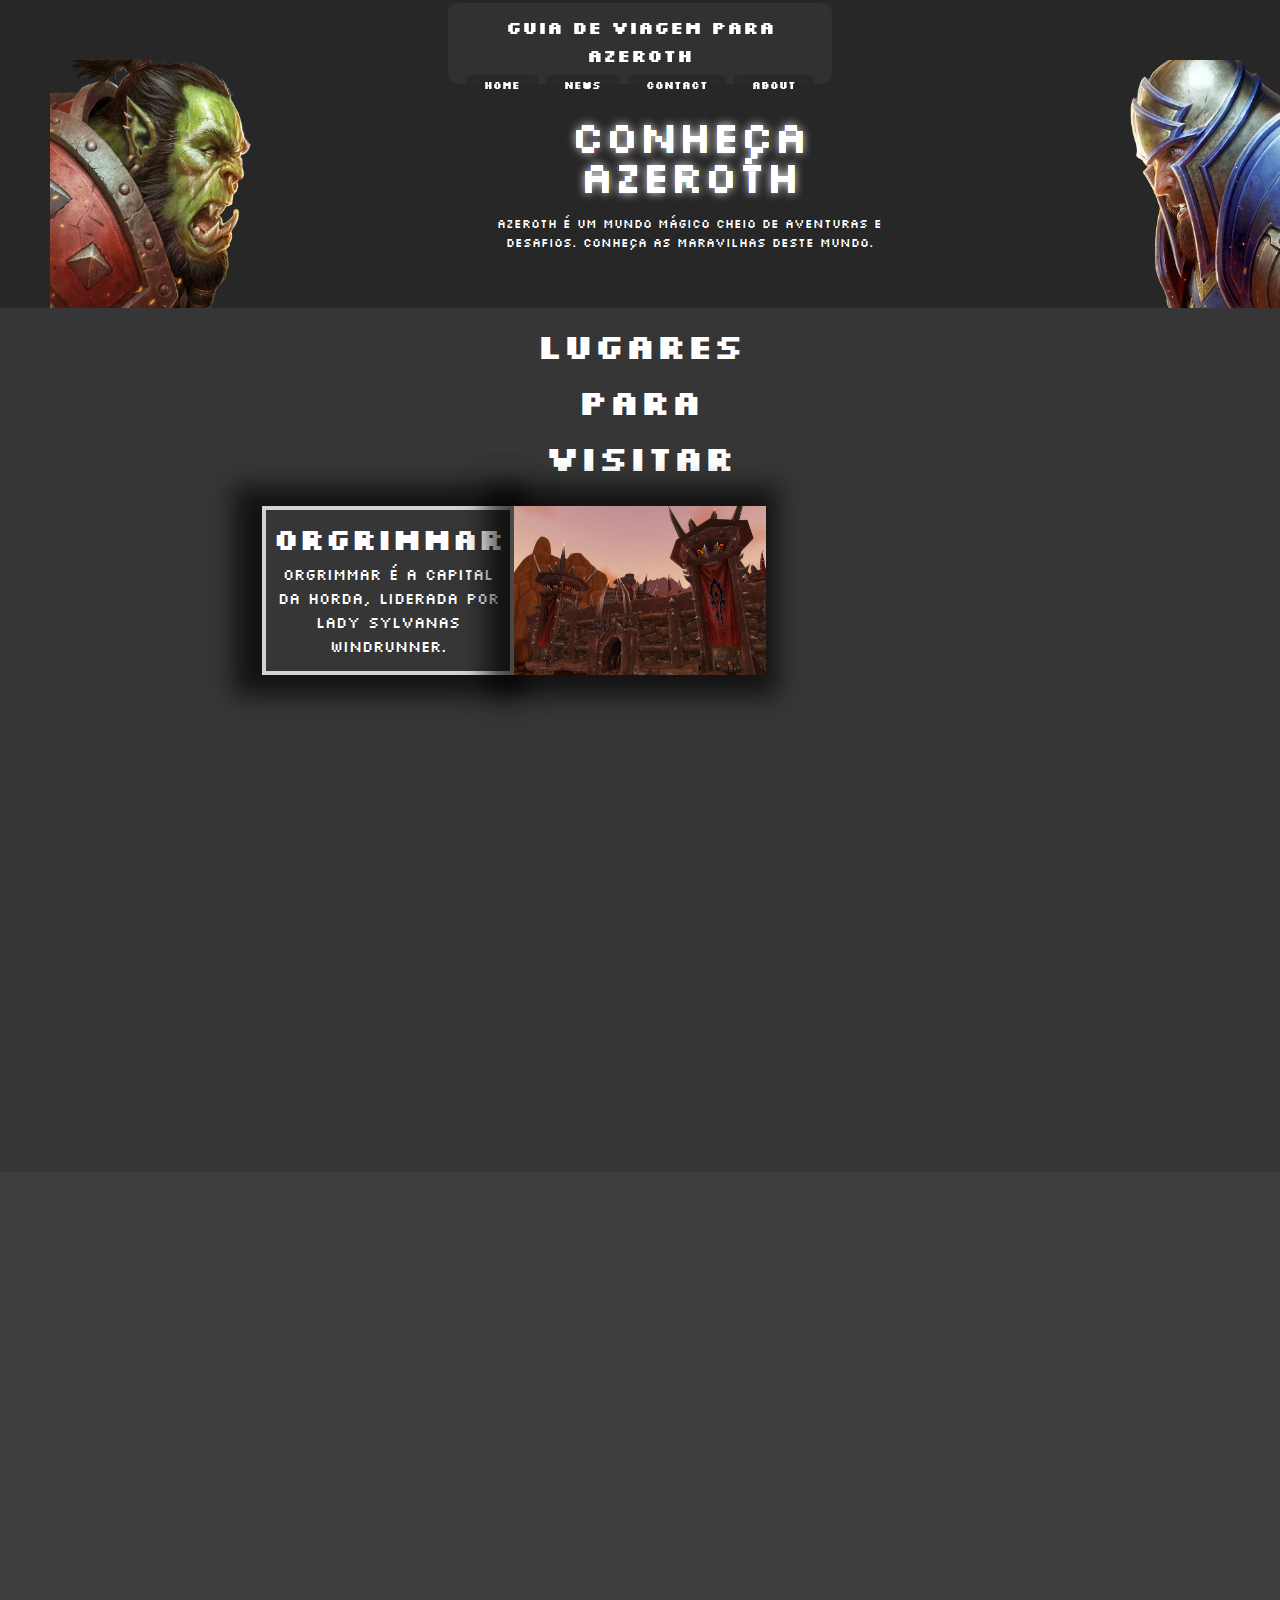
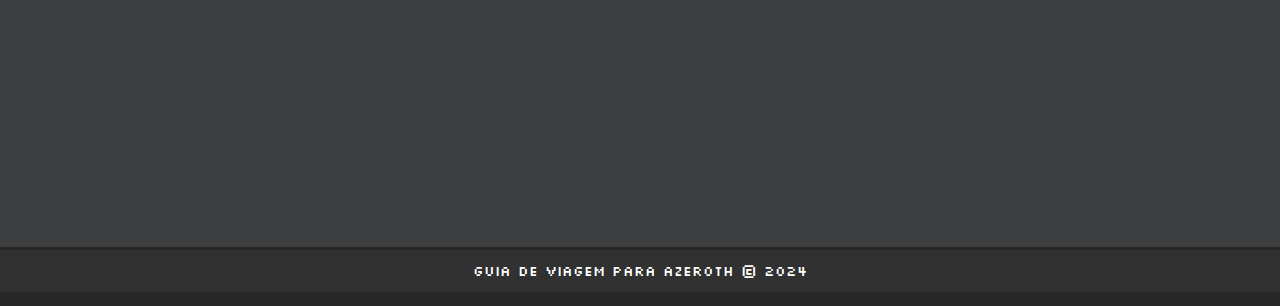
==== commit 6a7ca3e8: "pequenas correções" ====
--- a/index.html
+++ b/index.html
@@ -18,8 +18,8 @@
             <header>
                 <h1>Guia de Viagem para Azeroth</h1>
                 <div class="buttons">
-                    <a class="btn" id="botao-home" href="#home">Home</a>
-                    <a class="btn" id="botao-noticias" href="#container-news">News</a>
+                    <a class="btn" id="botao-home">Home</a>
+                    <a class="btn" id="botao-noticias">News</a>
                     <a class="btn" href="contact.html">Contact</a>
                     <a class="btn" href="about.html">About</a>
                 </div>
